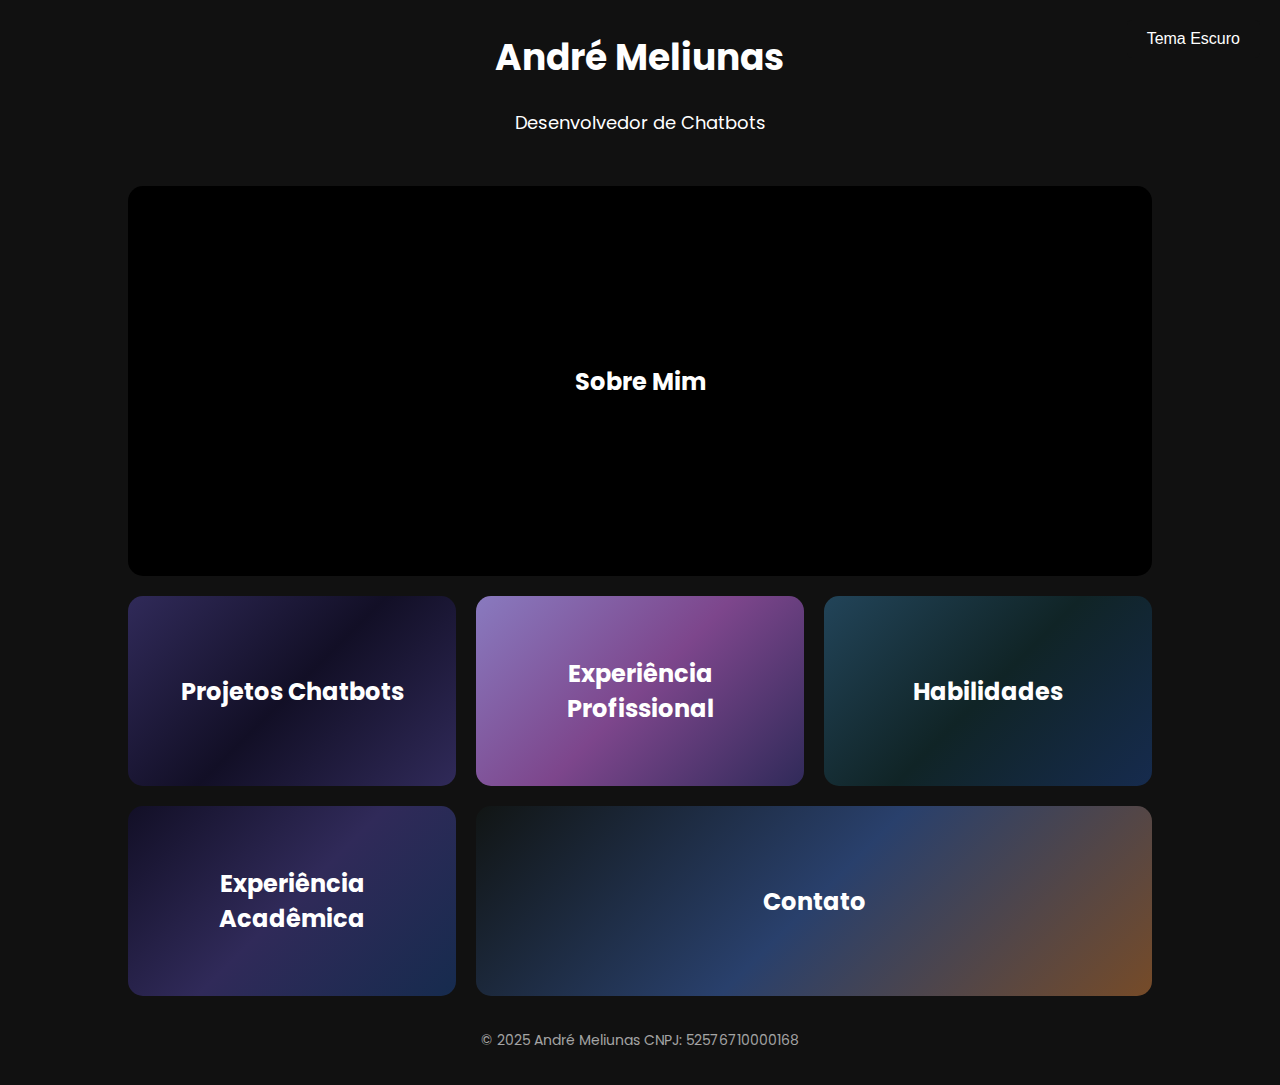
==== novo.html @ 73cc770d "update0102" ====
<!DOCTYPE html>
<html lang="pt-BR">
<head>
    <meta charset="UTF-8">
    <meta name="viewport" content="width=device-width, initial-scale=1.0">
    <title>Portfólio</title>
    <link rel="stylesheet" href="stylenovo.css">
    <link rel="preconnect" href="https://fonts.googleapis.com">
  <link href="https://fonts.googleapis.com/css2?family=Poppins:wght@300;400;500;600;700&display=swap" rel="stylesheet">
</head>
<body>
    <button id="theme-toggle" class="theme-toggle">Tema Escuro</button>
    
    <!-- Título e profissão -->
    <header class="header">
        <h1 id="nome">André Meliunas</h1>
        <p id="profissao">Desenvolvedor de Chatbots</p>
    </header>

    <div class="container">
        <div class="box large" id="sobre-mim">
            <div class="content">
                <h2>Sobre Mim</h2>
            </div>
        </div>
        <div class="box medium" id="projetos-chatbots">
            <div class="content">
                <h2>Projetos Chatbots</h2>
            </div>
        </div>
        <div class="box medium" id="experiencia-profissional">
            <div class="content">
                <h2>Experiência Profissional</h2>
            </div>
        </div>
        <div class="box medium" id="habilidades">
            <div class="content">
                <h2>Habilidades</h2>
            </div>
        </div>
        <div class="box medium" id="experiencia-academica">
            <div class="content">
                <h2>Experiência Acadêmica</h2>
            </div>
        </div>
        <div class="box medium wide" id="contato"  onclick="openModal()">
            <div class="content">
                <h2>Contato</h2>
            </div>
        </div>
    </div>

    <div id="modal" class="modal">
        <div class="modal-content">
            <span class="close" onclick="closeModal()">&times;</span>
            <h2>Contato</h2>
            <h3>Está interessado em trabalhar comigo ou quer saber mais sobre os meus projetos?</h3>
            <p><strong>Email:</strong> <a href="mailto:andremeliunas@gmail.com">andremeliunas@gmail.com</a></p>
            <p><strong>LinkedIn:</strong> <a href="https://linkedin.com/in/andrehenriquemeliunas" target="_blank">linkedin.com/in/andrehenriquemeliunas</a></p>
            <p><strong>GitHub:</strong> <a href="https://github.com/andremeliunas" target="_blank">github.com/andremeliunas</a></p>
        </div>
    </div>

    <footer class="footer">
        <p>© 2025 André Meliunas CNPJ: 52576710000168</p>
    </footer>

    <script src="scriptnovo.js"></script>
</body>
</html>
---- stylenovo.css ----
/* Tema Escuro (padrão) */
body {
    background-color: #111;
    color: white;
    font-family: 'Poppins', sans-serif;
    display: flex;
    justify-content: center;
    align-items: center;
    min-height: 100vh;
    margin: 0;
    flex-direction: column;
    transition: background-color 0.3s, color 0.3s;
}

.header {
    text-align: center;
    margin-bottom: 40px;
}

#nome {
    font-size: 36px;
    margin-top: 30px;
    transition: color 0.3s;
}

#profissao {
    font-size: 18px;
    margin: 10px 0;
    transition: color 0.3s;
}

.container {
    display: grid;
    grid-template-columns: repeat(3, 1fr);
    grid-template-rows: auto;
    gap: 20px;
    width: 80%;
    max-width: 1200px;
}

.box {
    background: #000;
    padding: 20px;
    border-radius: 15px;
    text-align: center;
    transition: transform 0.8s ease, box-shadow 0.3s ease;
    height: 150px;
    display: flex;
    justify-content: center;
    align-items: center;
    cursor: pointer;
}

.box:hover {
    transform: scale(1.05); /* Efeito de aumento */
    box-shadow: 0 0 15px rgba(255, 255, 255, 0.2); /* Sombra suave */
}

.large {
    grid-column: span 3;
}

.medium {
    grid-column: span 1;
}

#contato {
    grid-column: span 2;
}

/* Estilo da div 'Sobre Mim' com fundo de imagem */
#sobre-mim {
    background-image: url('https://andremeliunas.netlify.app/img/foto-atualizada%20-%20Copia.jpg');
    background-size: cover;
    background-position: center;
    background-repeat: no-repeat;
    color: white;
    min-height: 350px;
    position: relative;
    transition: background-size 0.3s ease;
}

/* Degrade de fundo para a div 'Projetos Chatbots' */
#projetos-chatbots {
    background: linear-gradient(135deg, #302A59, #120F26, #302A59); 
    color: white;
    position: relative;
    transition: background 1s ease; /* Aumentando o tempo para suavizar o efeito */
    padding: 20px;
    text-align: center;
    border-radius: 15px;
    display: flex;
    justify-content: center;
    align-items: center;
}

#projetos-chatbots:hover {
    background: linear-gradient(135deg, #3e4a84, #1f152e, #3e4a84); /* Mudança de cor no hover */
}

#projetos-chatbots h2 {
    margin: 0;
    font-size: 24px;
    transition: text-decoration 0.3s ease; /* Transição suave para o sublinhado */
}

#projetos-chatbots:hover h2 {
    text-decoration: underline; /* Sublinhado no texto */
}

#experiencia-profissional {
    background: linear-gradient(135deg, #897ABF, #7D468C, #302A59); 
    color: white;
    position: relative;
    transition: background 0.3s ease;
}

#habilidades {
    background: linear-gradient(135deg, #224459, #102426, #162b4e); 
    color: white;
    position: relative;
    transition: background 0.3s ease;
}

#experiencia-academica {
    background: linear-gradient(135deg, #120F26, #302A59, #162b4e); 
    color: white;
    position: relative;
    transition: background 0.3s ease;
}

#contato {
    background: linear-gradient(135deg, #111514, #29406C, #764B28); 
    color: white;
    position: relative;
    transition: background 0.3s ease;
}

/* Tema Claro */
body.light-theme {
    background-color: #f4f4f4;
    color: #111;
}

body.light-theme .header #nome,
body.light-theme .header #profissao {
    color: #111;
}

body.light-theme .box {
    background: #fff;
    border: 1px solid #ddd;
}

body.light-theme .box:hover {
    box-shadow: 0 0 15px rgba(0, 0, 0, 0.1);
}

body.light-theme .footer {
    background-color: #f4f4f4;
    color: #111;
}

/* Estilo do botão de tema */
.theme-toggle {
    position: absolute;
    top: 20px;
    right: 20px;
    background-color: #111;
    color: white;
    border: none;
    padding: 10px 20px;
    cursor: pointer;
    border-radius: 5px;
    font-size: 16px;
}

.theme-toggle.light-theme {
    background-color: #fff;
    color: #111;
}

.footer {
    background-color: #111;
    color: rgba(255, 255, 255, 0.623);
    text-align: center;
    padding: 20px;
    bottom: 0;
    width: 90%;
    font-size: 14px;
}

/* Media Query para telas menores */
@media screen and (max-width: 768px) {
    .container {
        display: flex;
        flex-direction: column; /* As divs ficam empilhadas uma embaixo da outra */
        gap: 10px;
        width: 100%;
    }

    .box {
        height: auto; /* Ajuste para altura flexível nas divs em telas menores */
    }
}

/* Estilo do Modal */
.modal {
    display: none; /* Inicialmente o modal está oculto */
    position: fixed;
    z-index: 1;
    left: 0;
    top: 0;
    width: 100%;
    height: 100%;
    background-color: rgba(0, 0, 0, 0.5); /* Fundo semitransparente */
    justify-content: center;
    align-items: center;
    text-align: center;
}

.modal-content {
    background-color: #111;
    color: white;
    border-radius: 10px;
    padding: 30px;
    max-width: 600px;
    width: 80%;
    margin: 0 auto;
    box-shadow: 0 4px 8px rgba(0, 0, 0, 0.3);
}

.modal h3 {
    margin-bottom: 20px;
}

.modal p {
    margin: 10px 0;
    font-size: 16px;
}

.modal a {
    color: #56c3ee; /* Cor dourada para os links */
    text-decoration: none;
    font-weight: bold;
}

.modal a:hover {
    text-decoration: underline; /* Sublinha o link no hover */
}

/* Botão de Fechar */
.close {
    color: white;
    font-size: 30px;
    font-weight: bold;
    position: absolute;
    top: 10px;
    right: 20px;
    cursor: pointer;
}

.close:hover,
.close:focus {
    color: #ddd;
    text-decoration: none;
}

/* Tema Claro - Modal */
body.light-theme .modal-content {
    background-color: #f4f4f4;
    color: #111;
}

body.light-theme .modal a {
    color: #0077b5; /* Cor azul para links no tema claro */
}
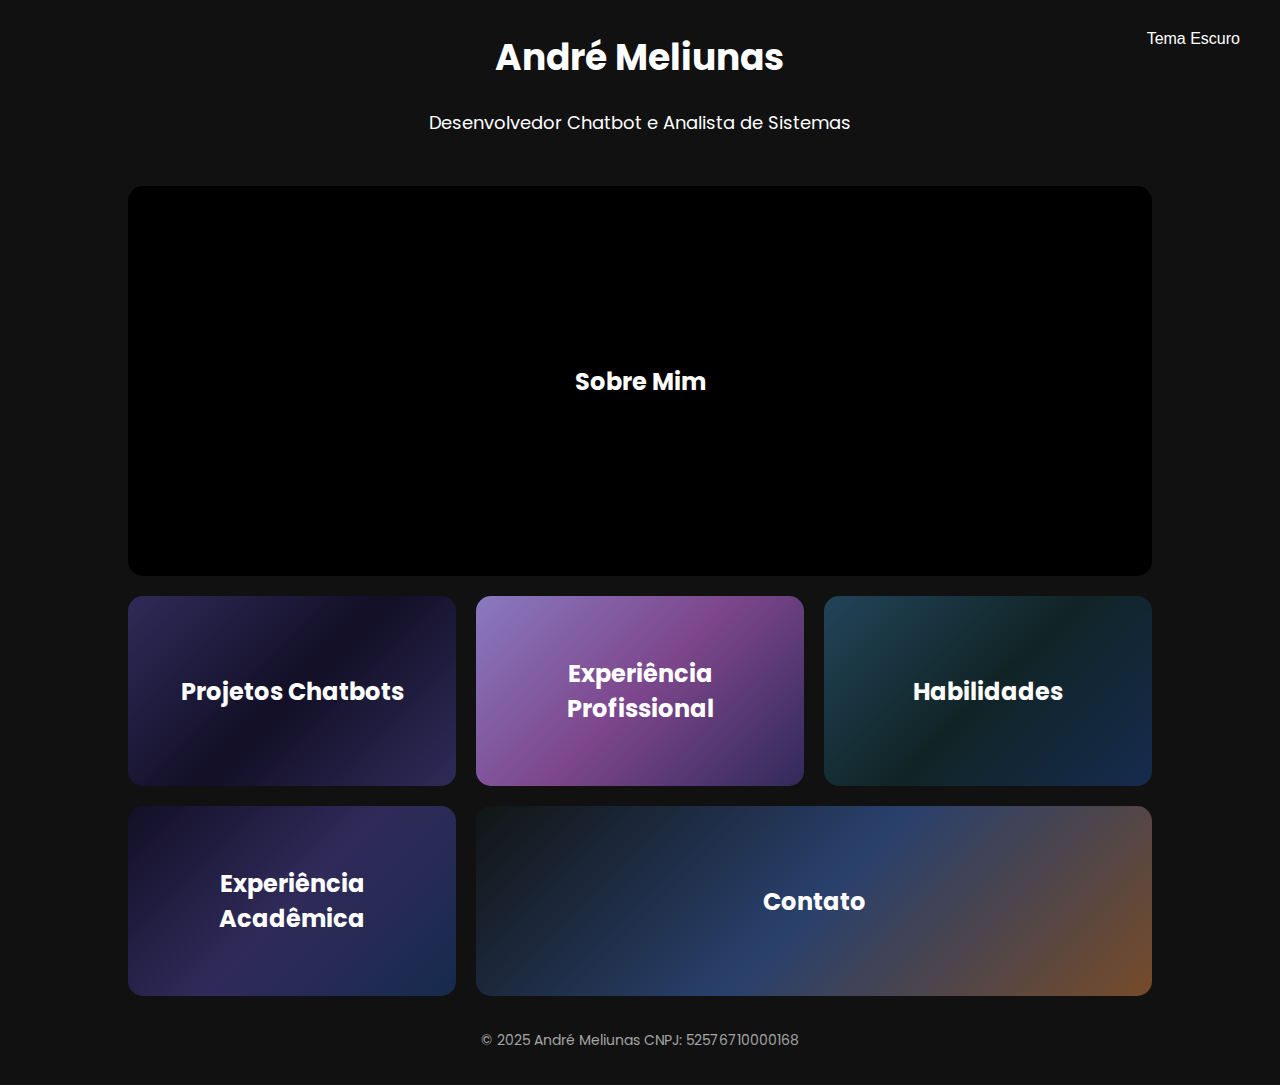
==== commit 3437a6ee: "update0202" ====
--- a/novo.html
+++ b/novo.html
@@ -3,7 +3,7 @@
 <head>
     <meta charset="UTF-8">
     <meta name="viewport" content="width=device-width, initial-scale=1.0">
-    <title>Portfólio</title>
+    <title>André Meliunas</title>
     <link rel="stylesheet" href="stylenovo.css">
     <link rel="preconnect" href="https://fonts.googleapis.com">
   <link href="https://fonts.googleapis.com/css2?family=Poppins:wght@300;400;500;600;700&display=swap" rel="stylesheet">
@@ -14,31 +14,31 @@
     <!-- Título e profissão -->
     <header class="header">
         <h1 id="nome">André Meliunas</h1>
-        <p id="profissao">Desenvolvedor de Chatbots</p>
+        <p id="profissao">Desenvolvedor Chatbot e Analista de Sistemas</p>
     </header>
 
     <div class="container">
-        <div class="box large" id="sobre-mim">
+        <div class="box large" id="sobre-mim" onclick="openAboutModal()">
             <div class="content">
                 <h2>Sobre Mim</h2>
             </div>
         </div>
-        <div class="box medium" id="projetos-chatbots">
+        <div class="box medium" id="projetos-chatbots" onclick="openChatbotProjects()">
             <div class="content">
                 <h2>Projetos Chatbots</h2>
             </div>
         </div>
-        <div class="box medium" id="experiencia-profissional">
+        <div class="box medium" id="experiencia-profissional" onclick="openExperienceModal()">
             <div class="content">
                 <h2>Experiência Profissional</h2>
             </div>
         </div>
-        <div class="box medium" id="habilidades">
+        <div class="box medium" id="habilidades" onclick="openSkillsModal()">
             <div class="content">
                 <h2>Habilidades</h2>
             </div>
         </div>
-        <div class="box medium" id="experiencia-academica">
+        <div class="box medium" id="experiencia-academica" onclick="openAcadModal()">
             <div class="content">
                 <h2>Experiência Acadêmica</h2>
             </div>
@@ -50,16 +50,120 @@
         </div>
     </div>
 
-    <div id="modal" class="modal">
-        <div class="modal-content">
-            <span class="close" onclick="closeModal()">&times;</span>
-            <h2>Contato</h2>
-            <h3>Está interessado em trabalhar comigo ou quer saber mais sobre os meus projetos?</h3>
-            <p><strong>Email:</strong> <a href="mailto:andremeliunas@gmail.com">andremeliunas@gmail.com</a></p>
-            <p><strong>LinkedIn:</strong> <a href="https://linkedin.com/in/andrehenriquemeliunas" target="_blank">linkedin.com/in/andrehenriquemeliunas</a></p>
-            <p><strong>GitHub:</strong> <a href="https://github.com/andremeliunas" target="_blank">github.com/andremeliunas</a></p>
+<!-- Modal de Contato -->
+<div id="modal" class="modal">
+    <div class="modal-content">
+        <span class="close" onclick="closeModal()">&times;</span>
+        <h2>Contato</h2>
+        <h3>Está interessado em trabalhar comigo ou quer saber mais sobre os meus projetos?</h3>
+        
+        <div class="contact-buttons">
+            <a href="mailto:andremeliunas@gmail.com" class="contact-btn email" target="_blank">📧 Email</a>
+            <a href="https://linkedin.com/in/andrehenriquemeliunas" class="contact-btn linkedin" target="_blank">🔗 LinkedIn</a>
+            <a href="https://github.com/andremeliunas" class="contact-btn github" target="_blank">💻 GitHub</a>
         </div>
     </div>
+</div>
+
+
+
+<!-- Modal de Experiência Profissional -->
+<div id="experience-modal" class="modal">
+    <div class="modal-content">
+        <span class="close" onclick="closeExperienceModal()">&times;</span>
+        <h3>Minha Jornada Profissional</h3>
+        <div class="timeline">
+            <div class="timeline-item">
+                <div class="timeline-icon">💼</div>
+                <div class="timeline-content">
+                    <h4>Desenvolvedor Chatbot</h4>
+                    <p><strong>Empresa:</strong> Chat2Desk Brasil</p>
+                    <p><strong>Período:</strong> 02/2022 - 09/2024</p>
+                    <p>Desenvolvimento de chatbots personalizados, integração de APIs REST, automação de processos e suporte técnico ao cliente.</p>
+                </div>
+            </div>
+            <div class="timeline-item">
+                <div class="timeline-icon">🚀</div>
+                <div class="timeline-content">
+                    <h4>Especialista de Chatbot</h4>
+                    <p><strong>Empresa:</strong> Macro Digital Sales</p>
+                    <p><strong>Período:</strong> 09/2024 - Presente</p>
+                    <p>Desenvolvimento de chatbots personalizados Blip, integração de APIs REST, criação de fluxos interativos e manutenção de bots existentes.</p>
+                </div>
+            </div>
+        </div>
+    </div>
+</div>
+
+<!-- Modal de Experiência Acadêmica -->
+<div id="experienceAcad-modal" class="modal">
+    <div class="modal-content">
+        <span class="close" onclick="closeAcadModal()">&times;</span>
+        <h3>Minha Experiência Acadêmica</h3>
+        <div class="timeline">
+            <div class="timeline-item">
+                <div class="timeline-icon">🎓</div>
+                <div class="timeline-content">
+                    <h4>Análise e Desenvolvimento de Sistemas</h4>
+                    <p><strong>FACENS</strong> Faculdade de Engenharia de Sorocaba</p>
+                    <p><strong>Período:</strong> 02/2022 - 08/2024</p>
+                    <p>Aplicações WEB, Aplicativos Mobile (Android e iOS), Modelagem de Sistemas, Suporte à Área de Negócios, Geração de Informação, Criação de Aplicações sob Medida, Integração de Sistemas.</p>
+                </div>
+            </div>
+            <div class="timeline-item">
+                <div class="timeline-icon">💻</div>
+                <div class="timeline-content">
+                    <h4>Informática para Internet</h4>
+                    <p><strong>ETEC</strong> Escola Técnica Fernando Prestes</p>
+                    <p><strong>Período:</strong> 08/2020 - 11/2021</p>
+                    <p>Planejamento das ações de trabalho, documentação das aplicações, desenvolvimento e teste das aplicações para web e dispositivos móveis. Realiza a publicação, distribuição, manutenção e monitoria das aplicações para web e dispositivos móveis.</p>
+                </div>
+            </div>
+        </div>
+    </div>
+</div>
+
+<!-- Modal de Habilidades -->
+<div id="skills-modal" class="modal">
+    <div class="modal-content">
+        <span class="close" onclick="closeSkillsModal()">&times;</span>
+        <h2>Habilidades</h2>
+
+        <h3>Principais Tecnologias e Ferramentas:</h3>
+        <ul class="skills-list">
+            <li>🤖 <strong>Desenvolvimento de Chatbots:</strong> Blip, Typebot</li>
+            <li>💻 <strong>Programação:</strong> JavaScript - Manipulação de dados</li>
+            <li>⚙️ <strong>Automação:</strong> n8n, APIs, Pipedream, IA</li>
+            <li>🎨 <strong>Design de Fluxos:</strong> Figma, Draw.io, Whimsical</li>
+        </ul>
+
+        <h3>Premiações:</h3>
+        <p>🏆 <strong>Líder de Categoria em Chatbots</strong><br>
+        B2B Stack - Dezembro 2022</p>
+    </div>
+</div>
+
+<!-- Modal de Sobre Mim -->
+<div id="about-modal" class="modal">
+    <div class="modal-content">
+        <span class="close" onclick="closeAboutModal()">&times;</span>
+        
+        <div class="about-header">
+            <img src="https://andremeliunas.netlify.app/img/foto-atualizada%20-%20Copia.jpg" alt="Foto de André Meliunas" class="profile-pic">
+            <h2>Sobre Mim</h2>
+        </div>
+
+        <p>
+            Sou um desenvolvedor com mais de 3 anos de experiência na criação de chatbots personalizados e integração de APIs.
+            Minha missão é transformar interações digitais em experiências simples, eficazes e envolventes.
+        </p>
+        <p>
+            Possuo expertise em plataformas como Blip, Typebot e n8n, além de um sólido conhecimento em JavaScript
+            e manipulação de payloads JSON.
+        </p>
+    </div>
+</div>
+
 
     <footer class="footer">
         <p>© 2025 André Meliunas CNPJ: 52576710000168</p>
--- a/stylenovo.css
+++ b/stylenovo.css
@@ -94,19 +94,12 @@
     align-items: center;
 }
 
-#projetos-chatbots:hover {
-    background: linear-gradient(135deg, #3e4a84, #1f152e, #3e4a84); /* Mudança de cor no hover */
-}
-
 #projetos-chatbots h2 {
     margin: 0;
     font-size: 24px;
     transition: text-decoration 0.3s ease; /* Transição suave para o sublinhado */
 }
 
-#projetos-chatbots:hover h2 {
-    text-decoration: underline; /* Sublinhado no texto */
-}
 
 #experiencia-profissional {
     background: linear-gradient(135deg, #897ABF, #7D468C, #302A59); 
@@ -213,7 +206,7 @@
     top: 0;
     width: 100%;
     height: 100%;
-    background-color: rgba(0, 0, 0, 0.5); /* Fundo semitransparente */
+    background-color: rgba(0, 0, 0, 0.644); /* Fundo semitransparente */
     justify-content: center;
     align-items: center;
     text-align: center;
@@ -240,7 +233,7 @@
 }
 
 .modal a {
-    color: #56c3ee; /* Cor dourada para os links */
+    color: white;
     text-decoration: none;
     font-weight: bold;
 }
@@ -275,3 +268,135 @@
 body.light-theme .modal a {
     color: #0077b5; /* Cor azul para links no tema claro */
 }
+
+/* Estilização da Linha do Tempo */
+.timeline {
+    display: flex;
+    flex-direction: column;
+    align-items: start;
+    gap: 20px;
+    margin-top: 20px;
+}
+
+.timeline-item {
+    display: flex;
+    align-items: center;
+    gap: 15px;
+    background: rgba(255, 255, 255, 0.1);
+    padding: 15px;
+    border-radius: 10px;
+    width: 100%;
+}
+
+.timeline-icon {
+    font-size: 24px;
+}
+
+.timeline-content {
+    text-align: left;
+}
+
+/* Botões de Contato */
+.contact-buttons {
+    display: flex;
+    flex-direction: column;
+    gap: 15px;
+    margin-top: 20px;
+    color: white;
+}
+
+.contact-btn {
+    display: flex;
+    align-items: center;
+    justify-content: center;
+    text-decoration: none;
+    font-size: 18px;
+    font-weight: bold;
+    padding: 12px;
+    border-radius: 8px;
+    color: white;
+    transition: transform 0.2s, box-shadow 0.2s;
+}
+
+.contact-btn:hover {
+    transform: scale(1.05);
+    box-shadow: 0 0 10px rgba(255, 255, 255, 0.2);
+}
+
+/* Cores dos Botões */
+.email {
+    background-color: #d44638;
+    
+}
+
+.linkedin {
+    background-color: #0077b5;
+}
+
+.github {
+    background-color: #24292e;
+}
+
+/* Tema Claro */
+body.light-theme .modal-content {
+    background-color: #f4f4f4;
+    color: #111;
+}
+
+body.light-theme .contact-btn {
+    color: white;
+}
+
+body.light-theme .email {
+    background-color: #e57373;
+}
+
+body.light-theme .linkedin {
+    background-color: #0a66c2;
+}
+
+body.light-theme .github {
+    background-color: #333;
+}
+
+/* Lista de habilidades estilizada */
+.skills-list {
+    list-style: none;
+    padding: 0;
+    text-align: left;
+}
+
+.skills-list li {
+    background: rgba(255, 255, 255, 0.1);
+    padding: 12px;
+    border-radius: 8px;
+    margin: 5px 0;
+    display: flex;
+    align-items: center;
+    font-size: 16px;
+    gap: 10px;
+}
+
+/* Ajuste para tema claro */
+body.light-theme .skills-list li {
+    background: rgba(0, 0, 0, 0.1);
+}
+
+/* Modal de Sobre Mim */
+.about-header {
+    text-align: center;
+    margin-bottom: 15px;
+}
+
+.profile-pic {
+    width: 200px;
+    height: 200px;
+    border-radius: 50%;
+    object-fit: cover;
+    border: 4px solid rgba(255, 255, 255, 0.2);
+    margin-bottom: 10px;
+}
+
+body.light-theme .profile-pic {
+    border: 4px solid rgba(0, 0, 0, 0.2);
+}
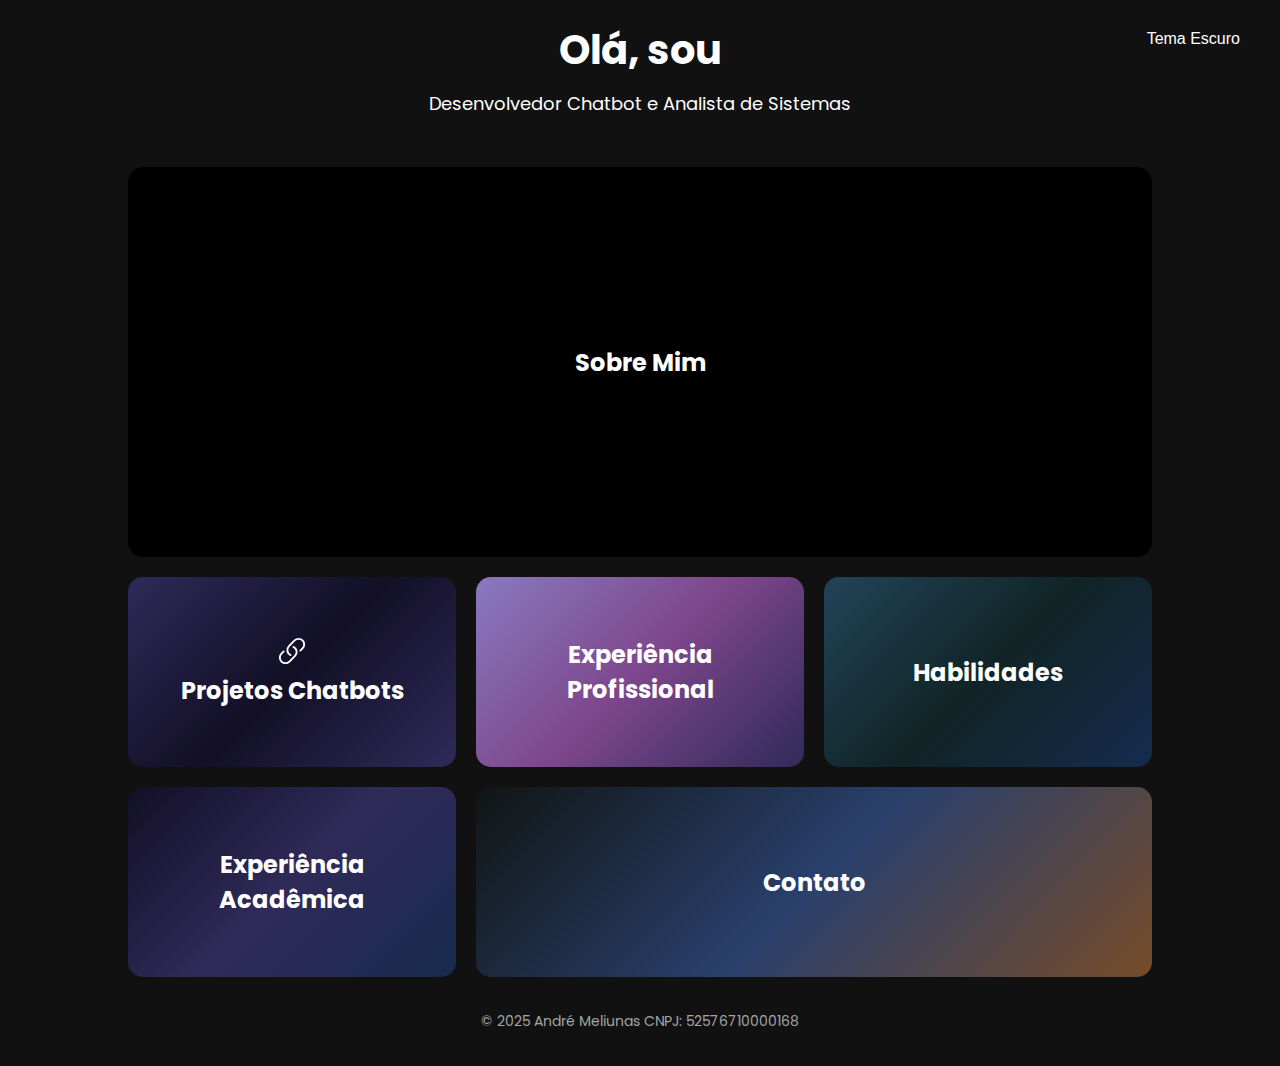
==== commit 4187f811: "update03/02" ====
--- a/novo.html
+++ b/novo.html
@@ -5,6 +5,7 @@
     <meta name="viewport" content="width=device-width, initial-scale=1.0">
     <title>André Meliunas</title>
     <link rel="stylesheet" href="stylenovo.css">
+    <link rel="stylesheet" href="mobile.css" media="(max-width: 480px)">
     <link rel="preconnect" href="https://fonts.googleapis.com">
   <link href="https://fonts.googleapis.com/css2?family=Poppins:wght@300;400;500;600;700&display=swap" rel="stylesheet">
 </head>
@@ -13,7 +14,7 @@
     
     <!-- Título e profissão -->
     <header class="header">
-        <h1 id="nome">André Meliunas</h1>
+        <div class="typing" id="typing"></div>
         <p id="profissao">Desenvolvedor Chatbot e Analista de Sistemas</p>
     </header>
 
@@ -25,9 +26,14 @@
         </div>
         <div class="box medium" id="projetos-chatbots" onclick="openChatbotProjects()">
             <div class="content">
+                <svg xmlns="http://www.w3.org/2000/svg" fill="none" viewBox="0 0 24 24" stroke-width="1.5" stroke="currentColor" class="icon">
+                    <path stroke-linecap="round" stroke-linejoin="round" d="M13.19 8.688a4.5 4.5 0 0 1 1.242 7.244l-4.5 4.5a4.5 4.5 0 0 1-6.364-6.364l1.757-1.757m13.35-.622 1.757-1.757a4.5 4.5 0 0 0-6.364-6.364l-4.5 4.5a4.5 4.5 0 0 0 1.242 7.244" />
+                </svg>
                 <h2>Projetos Chatbots</h2>
             </div>
         </div>
+        
+        
         <div class="box medium" id="experiencia-profissional" onclick="openExperienceModal()">
             <div class="content">
                 <h2>Experiência Profissional</h2>
@@ -71,7 +77,7 @@
 <div id="experience-modal" class="modal">
     <div class="modal-content">
         <span class="close" onclick="closeExperienceModal()">&times;</span>
-        <h3>Minha Jornada Profissional</h3>
+        <h3>Minha Experiência Profissional</h3>
         <div class="timeline">
             <div class="timeline-item">
                 <div class="timeline-icon">💼</div>
@@ -79,7 +85,7 @@
                     <h4>Desenvolvedor Chatbot</h4>
                     <p><strong>Empresa:</strong> Chat2Desk Brasil</p>
                     <p><strong>Período:</strong> 02/2022 - 09/2024</p>
-                    <p>Desenvolvimento de chatbots personalizados, integração de APIs REST, automação de processos e suporte técnico ao cliente.</p>
+                    <p style="color: rgba(255, 255, 255, 0.767);">Desenvolvimento de chatbots personalizados, integração de APIs REST, automação de processos e suporte técnico ao cliente.</p>
                 </div>
             </div>
             <div class="timeline-item">
@@ -88,7 +94,7 @@
                     <h4>Especialista de Chatbot</h4>
                     <p><strong>Empresa:</strong> Macro Digital Sales</p>
                     <p><strong>Período:</strong> 09/2024 - Presente</p>
-                    <p>Desenvolvimento de chatbots personalizados Blip, integração de APIs REST, criação de fluxos interativos e manutenção de bots existentes.</p>
+                    <p style="color: rgba(255, 255, 255, 0.767);">Desenvolvimento de chatbots personalizados Blip, integração de APIs REST, criação de fluxos interativos e manutenção de bots existentes.</p>
                 </div>
             </div>
         </div>
@@ -107,7 +113,7 @@
                     <h4>Análise e Desenvolvimento de Sistemas</h4>
                     <p><strong>FACENS</strong> Faculdade de Engenharia de Sorocaba</p>
                     <p><strong>Período:</strong> 02/2022 - 08/2024</p>
-                    <p>Aplicações WEB, Aplicativos Mobile (Android e iOS), Modelagem de Sistemas, Suporte à Área de Negócios, Geração de Informação, Criação de Aplicações sob Medida, Integração de Sistemas.</p>
+                    <p style="color: rgba(255, 255, 255, 0.767);">Aplicações WEB, Aplicativos Mobile (Android e iOS), Modelagem de Sistemas, Suporte à Área de Negócios, Geração de Informação, Criação de Aplicações sob Medida, Integração de Sistemas.</p>
                 </div>
             </div>
             <div class="timeline-item">
@@ -116,7 +122,7 @@
                     <h4>Informática para Internet</h4>
                     <p><strong>ETEC</strong> Escola Técnica Fernando Prestes</p>
                     <p><strong>Período:</strong> 08/2020 - 11/2021</p>
-                    <p>Planejamento das ações de trabalho, documentação das aplicações, desenvolvimento e teste das aplicações para web e dispositivos móveis. Realiza a publicação, distribuição, manutenção e monitoria das aplicações para web e dispositivos móveis.</p>
+                    <p style="color: rgba(255, 255, 255, 0.767);">Planejamento das ações de trabalho, documentação das aplicações, desenvolvimento e teste das aplicações para web e dispositivos móveis. Realiza a publicação, distribuição, manutenção e monitoria das aplicações para web e dispositivos móveis.</p>
                 </div>
             </div>
         </div>
--- a/stylenovo.css
+++ b/stylenovo.css
@@ -10,6 +10,16 @@
     margin: 0;
     flex-direction: column;
     transition: background-color 0.3s, color 0.3s;
+}
+
+.typing {
+    font-size: 40px;
+    font-weight: bold;
+    white-space: nowrap;
+    margin-top: 20px;
+    overflow: hidden;
+    text-align: center;
+    max-width: 100%;
 }
 
 .header {
@@ -49,6 +59,7 @@
     justify-content: center;
     align-items: center;
     cursor: pointer;
+    transition: transform 0.7s ease, box-shadow 0.3s ease;
 }
 
 .box:hover {
@@ -90,14 +101,38 @@
     text-align: center;
     border-radius: 15px;
     display: flex;
+    flex-direction: column; /* Permite que o ícone e o texto fiquem alinhados na coluna */
     justify-content: center;
     align-items: center;
 }
 
 #projetos-chatbots h2 {
-    margin: 0;
+    margin: 0 0 10px 0; /* Espaço abaixo do título */
     font-size: 24px;
-    transition: text-decoration 0.3s ease; /* Transição suave para o sublinhado */
+    font-weight: bold; /* Dá um destaque maior ao título */
+    transition: text-decoration 0.3s ease, color 0.3s ease; /* Transição suave para o sublinhado e cor */
+}
+
+#projetos-chatbots:hover {
+    text-decoration: underline; /* Adiciona o sublinhado ao passar o mouse */
+}
+
+.icon {
+    width: 30px; /* Ajusta o tamanho do ícone */
+    height: 30px; /* Ajusta o tamanho do ícone */
+    margin-top: 10px; /* Espaço entre o texto e o ícone */
+    fill: none;
+    stroke: white; /* Cor do contorno do ícone */
+    transition: transform 0.3s ease, stroke 0.3s ease; /* Suaviza a animação do ícone */
+}
+
+#projetos-chatbots:hover .icon {
+    transform: scale(1.2); /* Aumenta o ícone quando o mouse passa por cima */
+    stroke: #9C92AC; /* Muda a cor do ícone ao passar o mouse */
+}
+
+#sobre-mim:hover{
+    text-decoration: underline; /* Adiciona o sublinhado ao passar o mouse */
 }
 
 
@@ -107,6 +142,9 @@
     position: relative;
     transition: background 0.3s ease;
 }
+#experiencia-profissional:hover{
+    text-decoration: underline; /* Adiciona o sublinhado ao passar o mouse */
+}
 
 #habilidades {
     background: linear-gradient(135deg, #224459, #102426, #162b4e); 
@@ -114,6 +152,9 @@
     position: relative;
     transition: background 0.3s ease;
 }
+#habilidades:hover{
+    text-decoration: underline; /* Adiciona o sublinhado ao passar o mouse */
+}
 
 #experiencia-academica {
     background: linear-gradient(135deg, #120F26, #302A59, #162b4e); 
@@ -121,12 +162,18 @@
     position: relative;
     transition: background 0.3s ease;
 }
+#experiencia-academica:hover{
+    text-decoration: underline; /* Adiciona o sublinhado ao passar o mouse */
+}
 
 #contato {
     background: linear-gradient(135deg, #111514, #29406C, #764B28); 
     color: white;
     position: relative;
     transition: background 0.3s ease;
+}
+#contato:hover{
+    text-decoration: underline; /* Adiciona o sublinhado ao passar o mouse */
 }
 
 /* Tema Claro */
@@ -183,80 +230,75 @@
     font-size: 14px;
 }
 
-/* Media Query para telas menores */
-@media screen and (max-width: 768px) {
-    .container {
-        display: flex;
-        flex-direction: column; /* As divs ficam empilhadas uma embaixo da outra */
-        gap: 10px;
-        width: 100%;
-    }
-
-    .box {
-        height: auto; /* Ajuste para altura flexível nas divs em telas menores */
-    }
+/* Texto */
+.modal h3 {
+    margin-bottom: 15px;
+    font-size: 18px;
+}
+
+.modal p {
+    margin: 10px 0;
+    font-size: 16px;
+}
+
+/* Links */
+.modal a {
+    color: white;
+    text-decoration: none;
+    font-weight: bold;
+}
+
+.modal a:hover {
+    text-decoration: underline;
+}
+
+/* Botão de Fechar */
+.close {
+    color: white;
+    font-size: 22px;
+    font-weight: bold;
+    background: transparent;
+    border: none;
+    cursor: pointer;
+    position: absolute;
+    top: 15px;
+    right: 15px;
+    padding: 5px 10px;
+    transition: color 0.3s ease;
+}
+
+.close:hover {
+    color: #bbb;
 }
 
 /* Estilo do Modal */
 .modal {
-    display: none; /* Inicialmente o modal está oculto */
+    display: none;
     position: fixed;
-    z-index: 1;
+    z-index: 10;
     left: 0;
     top: 0;
     width: 100%;
     height: 100%;
-    background-color: rgba(0, 0, 0, 0.644); /* Fundo semitransparente */
+    background-color: rgba(0, 0, 0, 0.7);
     justify-content: center;
     align-items: center;
     text-align: center;
-}
-
+    padding: 20px;
+}
+
+/* Conteúdo do Modal */
 .modal-content {
     background-color: #111;
     color: white;
-    border-radius: 10px;
+    border-radius: 12px;
     padding: 30px;
     max-width: 600px;
-    width: 80%;
-    margin: 0 auto;
-    box-shadow: 0 4px 8px rgba(0, 0, 0, 0.3);
-}
-
-.modal h3 {
-    margin-bottom: 20px;
-}
-
-.modal p {
-    margin: 10px 0;
-    font-size: 16px;
-}
-
-.modal a {
-    color: white;
-    text-decoration: none;
-    font-weight: bold;
-}
-
-.modal a:hover {
-    text-decoration: underline; /* Sublinha o link no hover */
-}
-
-/* Botão de Fechar */
-.close {
-    color: white;
-    font-size: 30px;
-    font-weight: bold;
-    position: absolute;
-    top: 10px;
-    right: 20px;
-    cursor: pointer;
-}
-
-.close:hover,
-.close:focus {
-    color: #ddd;
-    text-decoration: none;
+    width: 90%;
+    max-height: 80vh;
+    overflow-y: auto;
+    box-shadow: 0 4px 12px rgba(0, 0, 0, 0.4);
+    position: relative; /* Necessário para o botão ficar dentro */
 }
 
 /* Tema Claro - Modal */
--- a/mobile.css
+++ b/mobile.css
@@ -0,0 +1,47 @@
+@media (max-width: 480px) {
+    .modal-content {
+        width: 90%;
+        padding: 20px;
+        font-size: 14px;
+    }
+
+    .modal h2, .modal h3 {
+        font-size: 16px;
+    }
+
+    .modal p {
+        font-size: 13px;
+    }
+
+    .close {
+        font-size: 24px;
+        top: 5px;
+        right: 10px;
+    }
+}
+
+@media screen and (max-width: 768px) {
+    .container {
+        display: flex;
+        flex-direction: column; /* As divs ficam empilhadas uma embaixo da outra */
+        gap: 10px;
+        width: 100%;
+    }
+
+    .box {
+        height: auto; /* Ajuste para altura flexível nas divs em telas menores */
+    }
+}
+
+@media screen and (max-width: 768px) {
+    .typing {
+        font-size: 28px; /* Reduz o tamanho da fonte */
+        white-space: normal; /* Permite a quebra de linha */
+    }
+}
+
+@media screen and (max-width: 480px) {
+    .typing {
+        font-size: 22px; /* Ajuste para telas muito pequenas */
+    }
+}